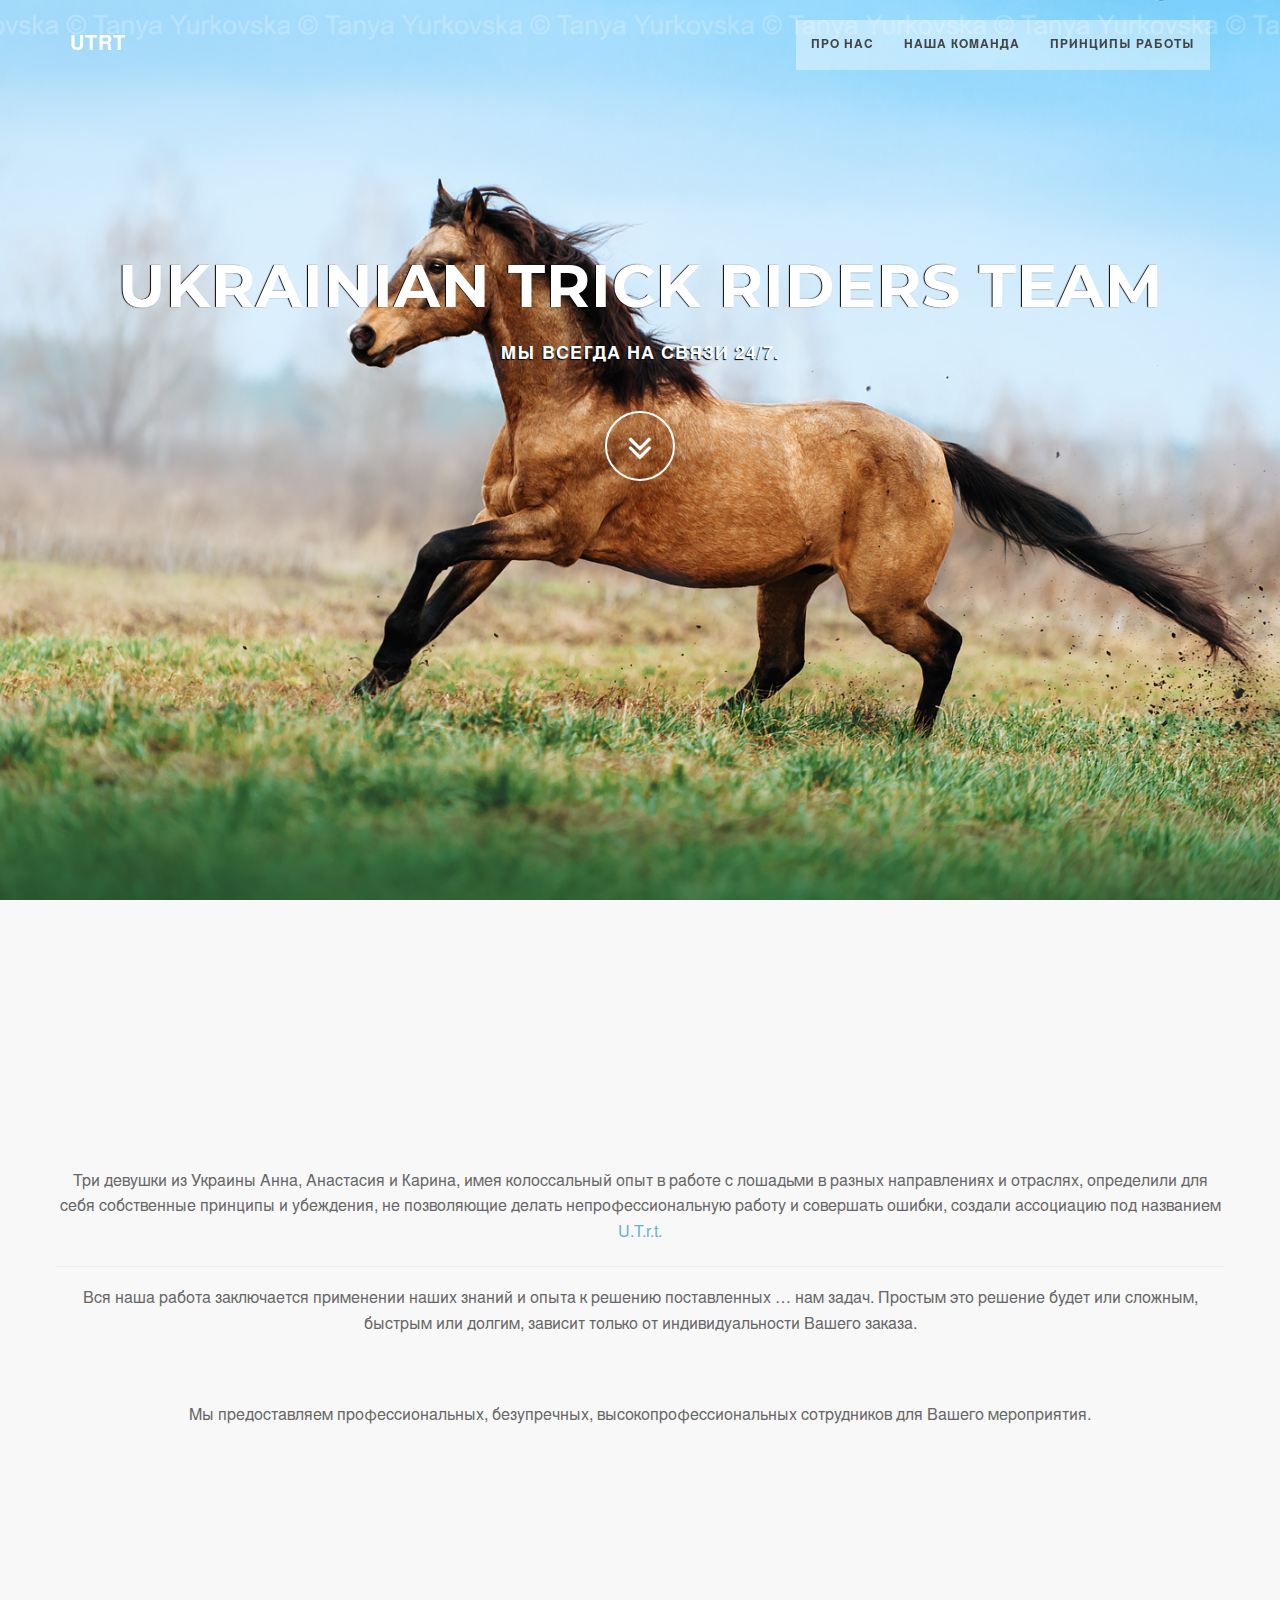
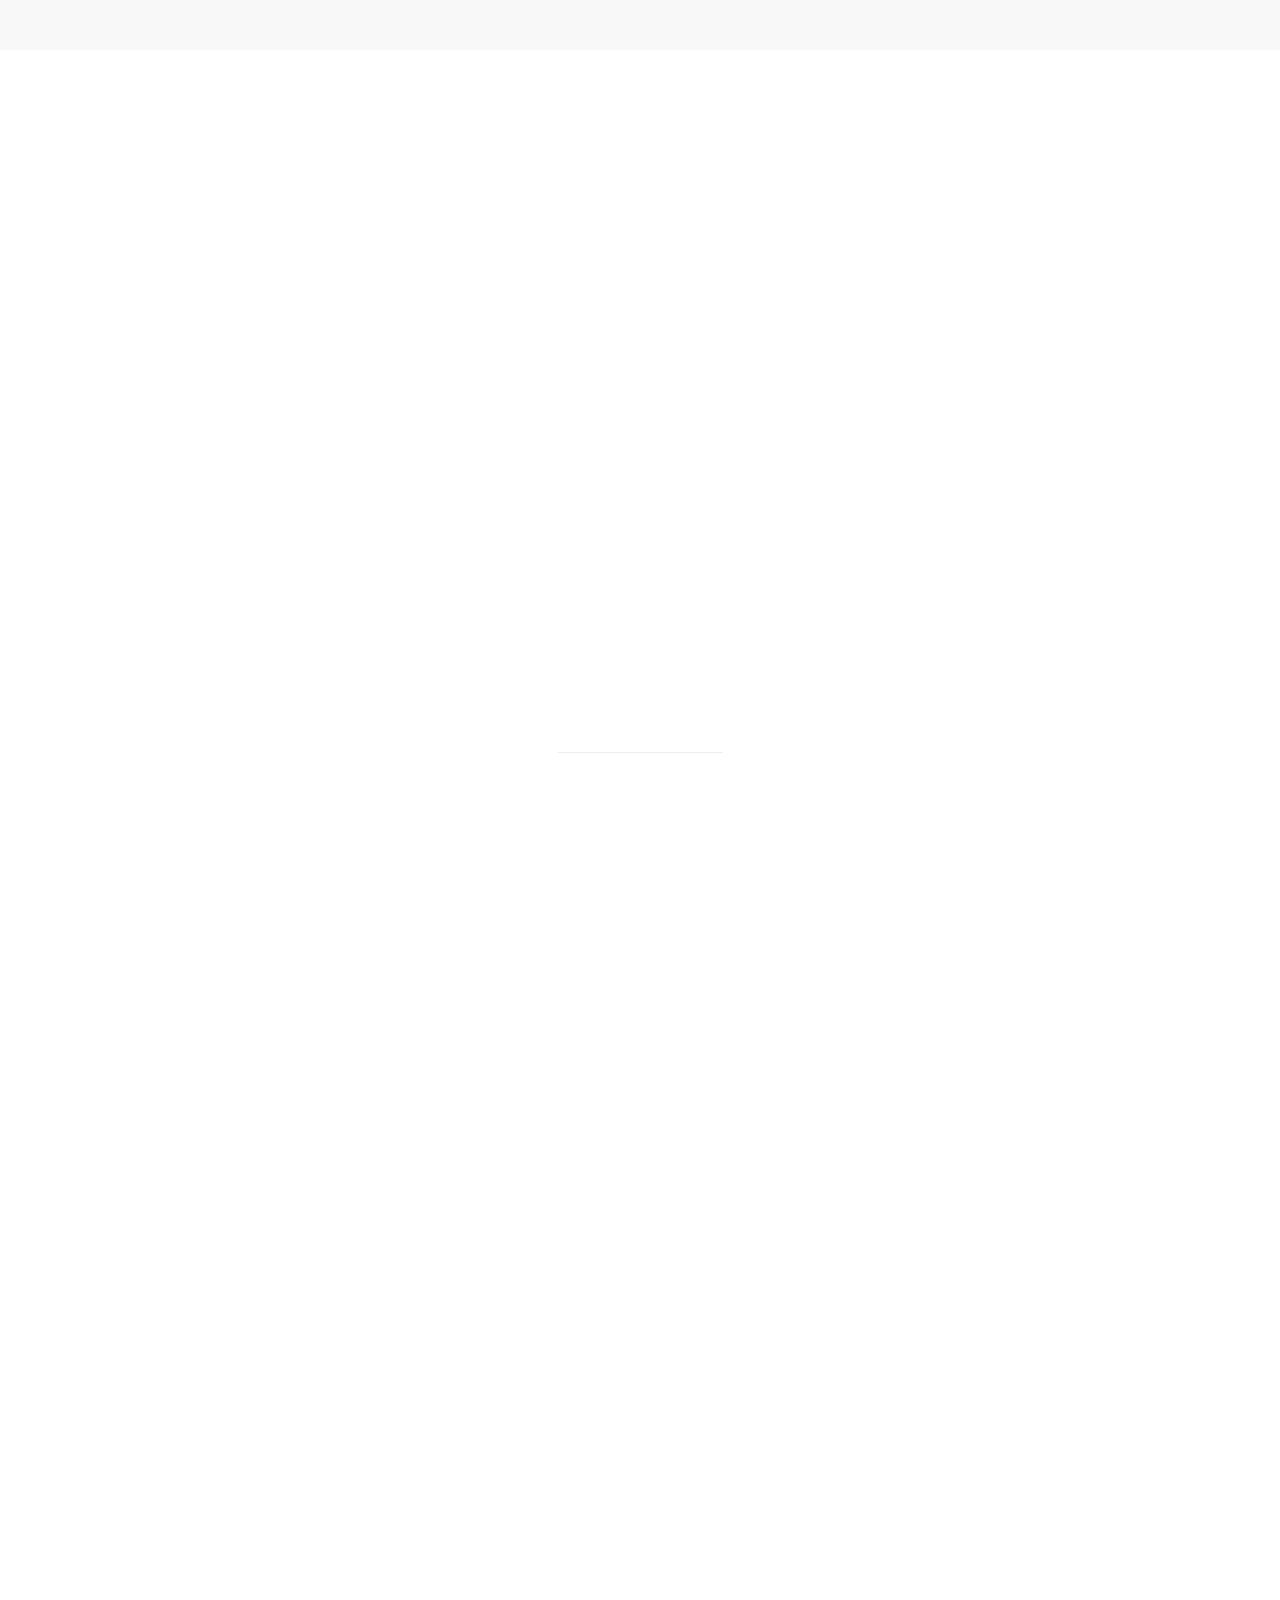
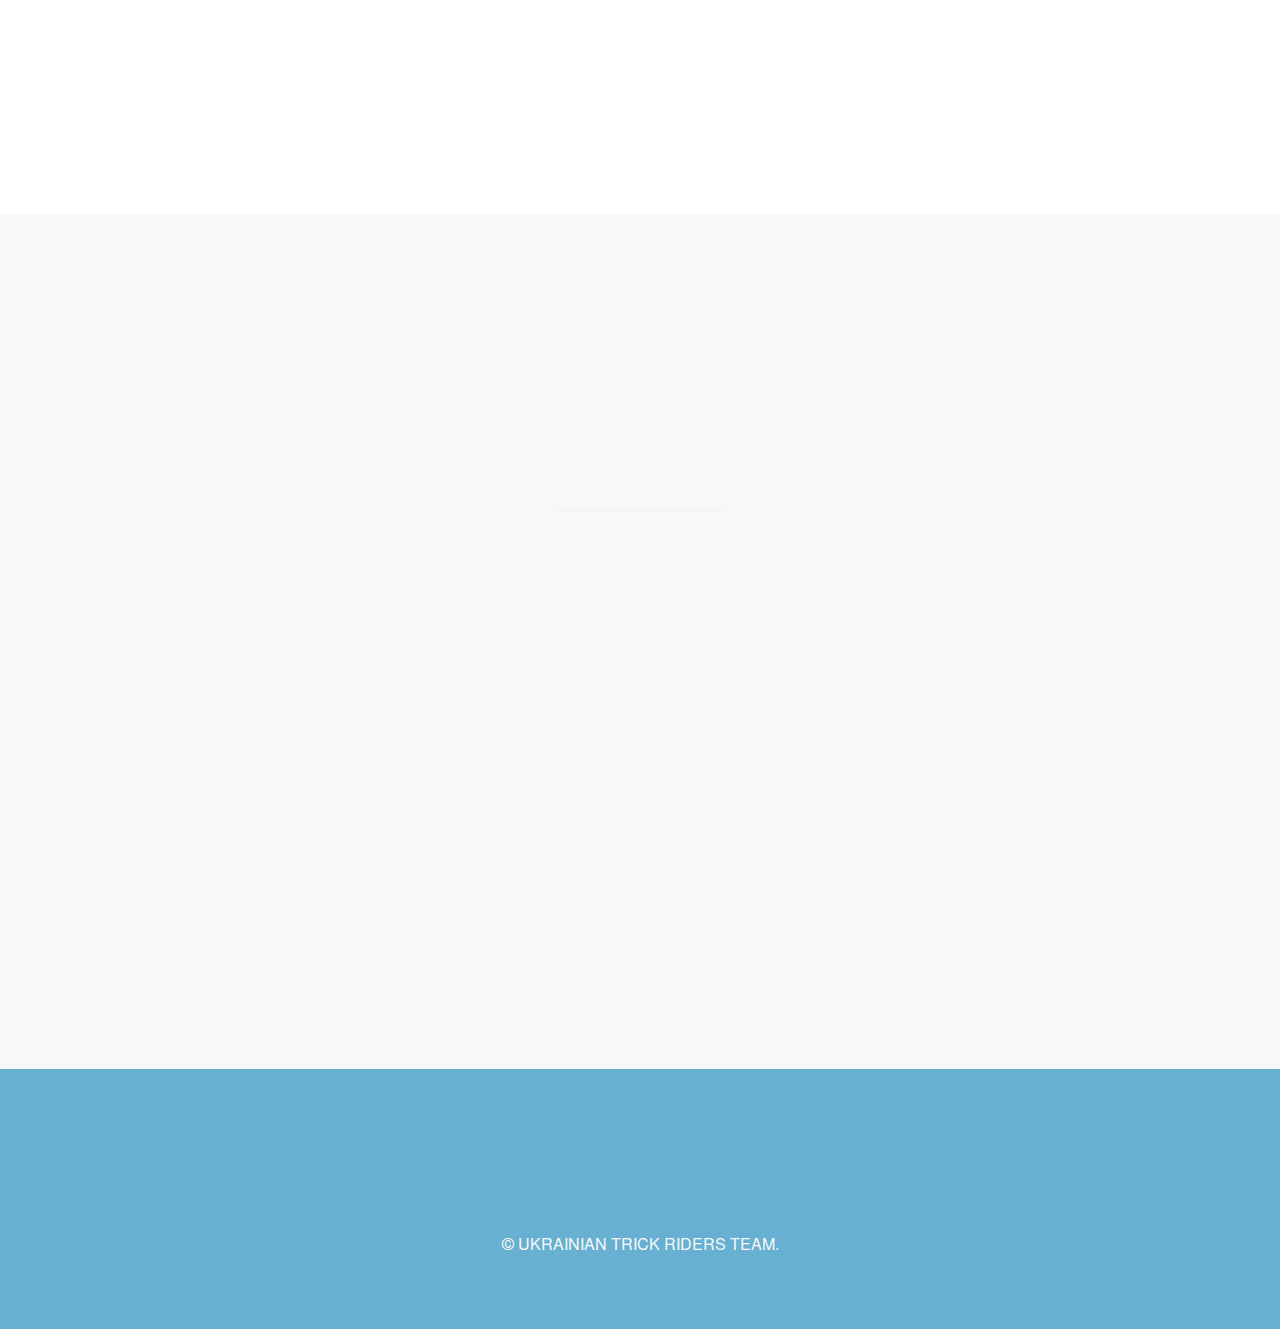
==== Squadfree/index.html @ 625618cc "first 3 hours of work" ====
<!DOCTYPE html>
<html lang="en">

<head>
    <meta charset="utf-8">
    <meta name="viewport" content="width=device-width, initial-scale=1.0">
    <meta name="description" content="">
    <meta name="author" content="">

    <title>UKRAINIAN TRICK RIDERS TEAM</title>

    <!-- Bootstrap Core CSS -->
    <link href="css/bootstrap.min.css" rel="stylesheet" type="text/css">

    <!-- Fonts -->
    <link href="font-awesome/css/font-awesome.min.css" rel="stylesheet" type="text/css">
	<link href="css/animate.css" rel="stylesheet" />
    <link href="css/style.css" rel="stylesheet">
	<link href="color/default.css" rel="stylesheet">

</head>

<body id="page-top" data-spy="scroll" data-target=".navbar-custom">
	<!-- Preloader -->
	<div id="preloader">
	  <div id="load"></div>
	</div>

    <nav class="navbar navbar-custom navbar-fixed-top" role="navigation">
        <div class="container">
            <div class="navbar-header page-scroll">
                <button type="button" class="navbar-toggle" data-toggle="collapse" data-target=".navbar-main-collapse">
                    <i class="fa fa-bars"></i>
                </button>
                <a class="navbar-brand" href="index.html">
                    <h1>UtRt</h1>
                </a>
            </div>

            <!-- Collect the nav links, forms, and other content for toggling -->
            <div class="collapse navbar-collapse navbar-right navbar-main-collapse">
      <ul class="nav navbar-nav">
        <li><a href="#description">Про нас</a></li>
		<li><a href="#about">Наша команда</a></li>
		<li><a href="#service">Принципы работы</a></li>
      </ul>
            </div>
            <!-- /.navbar-collapse -->
        </div>
        <!-- /.container -->
    </nav>

	<!-- Section: intro -->
    <section id="intro" class="intro">

		<div class="slogan">
			<h2>UKRAINIAN<span class="text_color"> TRICK RIDERS TEAM</span> </h2>
			<h4>Мы всегда на связи 24/7.</h4>
		</div>
		<div class="page-scroll">
			<a href="#description" class="btn btn-circle">
				<i class="fa fa-angle-double-down animated"></i>
			</a>
		</div>
    </section>
	<!-- /Section: intro -->
	<section id="description"  class="home-section text-center bg-gray">
		<div class="container">
			<div class="row">
		<h1 class="wow bounceInDown">Кто мы и чем занимаемся?</h1>
		<p>
			Три девушки из Украины Анна, Анастасия и Карина, имея колоссальный опыт в работе с лошадьми в разных направлениях и отраслях, определили для себя собственные принципы и убеждения, не позволяющие делать непрофессиональную работу и совершать ошибки, создали ассоциацию под названием
			<span class="color-text">U.T.r.t.</span>
		</p>
				<hr>
		<p>
			Вся наша работа заключается применении  наших знаний и опыта к решению поставленных … нам задач. Простым это решение будет или сложным, быстрым или долгим, зависит только от индивидуальности Вашего заказа.
		</p>
		<p class="color-text wow bounceInUp">Ваши идеи в мире конного шоу – это то, что мы реализуем в жизнь.</p>
		<p>Мы предоставляем профессиональных, безупречных, высокопрофессиональных сотрудников для Вашего мероприятия. </p>
			</div>
		</div>
	</section>

	<section id="parallax1" class="intro"></section>
	<!-- Section: about -->
    <section id="about" class="home-section text-center">
		<div class="heading-about">
			<div class="container">
			<div class="row">
				<div class="col-lg-8 col-lg-offset-2">
					<div class="wow bounceInDown" data-wow-delay="0.4s">
					<div class="section-heading">
					<h2>Наша команда</h2>
					<i class="fa fa-2x fa-angle-down"></i>

					</div>
					</div>
				</div>
			</div>
			</div>
		</div>
		<div class="container">

		<div class="row">
			<div class="col-lg-2 col-lg-offset-5">
				<hr class="marginbot-50">
			</div>
		</div>
        <div class="row">
            <div class="col-md-4">
				<div class="wow bounceInUp" data-wow-delay="0.2s">
                <div class="team boxed-grey"  data-toggle="modal" data-target="#team-info">
                    <div class="inner">
						<h5>Анна</h5>
                        <p class="subtitle">Трюковая акробатика</p>
                        <div class="avatar"><img src="img/team/1.jpg" alt="" class="img-responsive img-circle" /></div>
                    </div>
                </div>
				</div>
            </div>
			<div class="col-md-4">
				<div class="wow bounceInUp" data-wow-delay="0.5s">
                <div class="team boxed-grey">
                    <div class="inner">
						<h5>Карина</h5>
                        <p class="subtitle">Дрессировщик</p>
                        <div class="avatar"><img src="img/team/2.jpg" alt="" class="img-responsive img-circle" /></div>

                    </div>
                </div>
				</div>
            </div>
			<div class="col-md-4">
				<div class="wow bounceInUp" data-wow-delay="0.8s">
                <div class="team boxed-grey">
                    <div class="inner">
						<h5>Анастасия</h5>
                        <p class="subtitle">Трюковая работа</p>
                        <div class="avatar"><img src="img/team/3.jpg" alt="" class="img-responsive img-circle" /></div>

                    </div>
                </div>
				</div>
            </div>
        </div>
		</div>
	</section>
	<!-- /Section: about -->

	<section id="parallax2" class="intro"></section>

	<!-- Section: services -->
    <section id="service" class="home-section text-center bg-gray">

		<div class="heading-about">
			<div class="container">
			<div class="row">
				<div class="col-lg-8 col-lg-offset-2">
					<div class="wow bounceInDown" data-wow-delay="0.4s">
					<div class="section-heading">
					<h2>Работа людей на конюшнях в Европе</h2>
					<i class="fa fa-2x fa-angle-down"></i>

					</div>
					</div>
				</div>
			</div>
			</div>
		</div>
		<div class="container">
		<div class="row">
			<div class="col-lg-2 col-lg-offset-5">
				<hr class="marginbot-50">
			</div>
		</div>
        <div class="row">
            <div class="col-md-3">
				<div class="wow fadeInLeft" data-wow-delay="0.2s">
                <div class="service-box">
					<div class="service-icon">
						<img src="img/icons/service-icon-1.png" alt="" />
					</div>
					<div class="service-desc">
						<h5>Подбор персонала</h5>
						<p>Наша группа предоставляет европейским работодателям сотрудников для работы на .. конюшнях: </p>
					</div>
                </div>
				</div>
            </div>
			<div class="col-md-3">
				<div class="wow fadeInUp" data-wow-delay="0.2s">
                <div class="service-box">
					<div class="service-icon">
						<img src="img/icons/service-icon-2.png" alt="" />
					</div>
					<div class="service-desc">
						<h5>Вакансии</h5>
						<p>Вакансии конюхов, …, драйвинг, конкур, выездка, бега, коневод и т.д.</p>
					</div>
                </div>
				</div>
            </div>
			<div class="col-md-3">
				<div class="wow fadeInUp" data-wow-delay="0.2s">
                <div class="service-box">
					<div class="service-icon">
						<img src="img/icons/service-icon-3.png" alt="" />
					</div>
					<div class="service-desc">
						<h5>Работоспособность</h5>
						<p>Украинские работники ценятся профессиональностью,  ответственностью, разносторонностью умений.</p>
					</div>
                </div>
				</div>
            </div>
			<div class="col-md-3">
				<div class="wow fadeInRight" data-wow-delay="0.2s">
                <div class="service-box">
					<div class="service-icon">
						<img src="img/icons/service-icon-4.png" alt="" />
					</div>
					<div class="service-desc">
						<h5>Качество</h5>
						<p>Мы гарантируем порядочность, профессионализм и … наших сотрудников.</p>
					</div>
                </div>
				</div>
            </div>
        </div>
		</div>
	</section>
	<!-- /Section: services -->


	<!-- Section: contact -->
  <!--  <section id="contact" class="home-section text-center">
		<div class="heading-contact">
			<div class="container">
			<div class="row">
				<div class="col-lg-8 col-lg-offset-2">
					<div class="wow bounceInDown" data-wow-delay="0.4s">
					<div class="section-heading">
					<h2>Get in touch</h2>
					<i class="fa fa-2x fa-angle-down"></i>

					</div>
					</div>
				</div>
			</div>
			</div>
		</div>
		<div class="container">

		<div class="row">
			<div class="col-lg-2 col-lg-offset-5">
				<hr class="marginbot-50">
			</div>
		</div>
    <div class="row">
        <div class="col-lg-8">
            <div class="boxed-grey">

                <div id="sendmessage">Your message has been sent. Thank you!</div>
                <div id="errormessage"></div>
                <form id="contact-form" action="" method="post" role="form" class="contactForm">
                <div class="row">
                    <div class="col-md-6">
                        <div class="form-group">
                            <label for="name">
                                Name</label>
                            <input type="text" name="name" class="form-control" id="name" placeholder="Your Name" data-rule="minlen:4" data-msg="Please enter at least 4 chars" />
                            <div class="validation"></div>
                        </div>
                        <div class="form-group">
                            <label for="email">
                                Email Address</label>
                            <div class="form-group">
                                <input type="email" class="form-control" name="email" id="email" placeholder="Your Email" data-rule="email" data-msg="Please enter a valid email" />
                                <div class="validation"></div>
                            </div>
                        </div>
                        <div class="form-group">
                            <label for="subject">
                                Subject</label>
                            <input type="text" class="form-control" name="subject" id="subject" placeholder="Subject" data-rule="minlen:4" data-msg="Please enter at least 8 chars of subject" />
                            <div class="validation"></div>
                        </div>
                    </div>
                    <div class="col-md-6">
                        <div class="form-group">
                            <label for="name">
                                Message</label>
                            <textarea class="form-control" name="message" rows="5" data-rule="required" data-msg="Please write something for us" placeholder="Message"></textarea>
                            <div class="validation"></div>
                        </div>
                    </div>
                    <div class="col-md-12">
                        <button type="submit" class="btn btn-skin pull-right" id="btnContactUs">
                            Send Message</button>
                    </div>
                </div>
                </form>
            </div>
        </div>

		<div class="col-lg-4">
			<div class="widget-contact">
				<h5>Main Office</h5>

				<address>
				  <strong>Squas Design, Inc.</strong><br>
				  Tower 795 Folsom Ave, Beautiful Suite 600<br>
				  San Francisco, CA 94107<br>
				  <abbr title="Phone">P:</abbr> (123) 456-7890
				</address>

				<address>
				  <strong>Email</strong><br>
				  <a href="mailto:#">bashenkoanna@ukr.net</a>
				</address>
				<address>
				  <strong>We're on social networks</strong><br>
                       	<ul class="company-social">
                            <li class="social-facebook"><a href="#" target="_blank"><i class="fa fa-facebook"></i></a></li>
                            <li class="social-twitter"><a href="#" target="_blank"><i class="fa fa-twitter"></i></a></li>
                            <li class="social-dribble"><a href="#" target="_blank"><i class="fa fa-dribbble"></i></a></li>
                            <li class="social-google"><a href="#" target="_blank"><i class="fa fa-google-plus"></i></a></li>
                        </ul>
				</address>

			</div>
		</div>
    </div>

		</div>
	</section>-->
	<!-- /Section: contact -->

	<footer>
		<div class="container">
			<div class="row">
				<div class="col-md-12 col-lg-12">
					<div class="wow shake" data-wow-delay="0.4s">
					<div class="page-scroll marginbot-30">
						<a href="#intro" id="totop" class="btn btn-circle">
							<i class="fa fa-angle-double-up animated"></i>
						</a>
					</div>
					</div>
					<p>&copy; UKRAINIAN TRICK RIDERS TEAM.</p>
                    <div class="credits">
                    </div>
				</div>
			</div>
		</div>
	</footer>

	<div id="team-info" class="modal fade" tabindex="-1" role="dialog">
		<div class="modal-dialog" role="document">
			<div class="modal-content">
				<div class="modal-header">
					<button type="button" class="close" data-dismiss="modal" aria-label="Close"><span aria-hidden="true">&times;</span></button>
					<h4 class="modal-title">Башенко Анна</h4>

				<div class="modal-body">
					<div class="row">
						<div class="col-lg-12">
							<ul class="timeline">
								<li>
									<div class="timeline-image">
										<img class="img-circle img-responsive" src="img/about/1.jpg" alt="">
									</div>
									<div class="timeline-panel">
										<div class="timeline-heading">
											<h4>2010-2012</h4>
											<h4 class="subheading">Kievan Rus Park</h4>
										</div>
										<div class="timeline-body">
											<p class="text-muted">Actor , Stuntman horse show ,
												dressage, acrobatics.</p>
										</div>
									</div>
								</li>
								<li class="timeline-inverted">
									<div class="timeline-image">
										<img class="img-circle img-responsive" src="img/about/2.jpg" alt="">
									</div>
									<div class="timeline-panel">
										<div class="timeline-heading">
											<h4>2013-2014</h4>
											<h4 class="subheading">Horse show: Ukrainian Cossacks horse show</h4>
										</div>
										<div class="timeline-body">
											<p class="text-muted">Actor, Stuntman horse show , dressage , acrobatics tricks</p>
										</div>
									</div>
								</li>
								<li>
									<div class="timeline-image">
										<img class="img-circle img-responsive" src="img/about/3.jpg" alt="">
									</div>
									<div class="timeline-panel">
										<div class="timeline-heading">
											<h4>2015</h4>
											<h4 class="subheading">Around the World</h4>
										</div>
										<div class="timeline-body">
											<p class="text-muted">
											<ul>
												<li>Switzerland, Zurich.
													Team «Cossacks Ladies»</li>
												<li>China, Xian.
													«UKRAINIAN COSSACKS HORSE SHOW», circus riding.</li>
												<li>Italy, Verona (Fieracavalli - Verona, Novembre 2015)
													«Cossacks Ladies»</li>
											</ul>
											</p>
										</div>
									</div>
								</li>
								<li class="timeline-inverted">
									<div class="timeline-image">
										<img class="img-circle img-responsive" src="img/about/4.jpg" alt="">
									</div>
									<div class="timeline-panel">
										<div class="timeline-heading">
											<h4>2016</h4>
											<h4 class="subheading">Keep Working Abroad</h4>
										</div>
										<div class="timeline-body">
											<p class="text-muted">
											<ul>
												<li>Turkey «VICTORYMAN ENDURANCE TEAM»
													Preparing horses to compete in endurance and participate in competitions.</li>
												<li> China, Shanghai
													«POWER HORSE SHOW» Circus horse show</li>

											</ul>
											</p>
										</div>
									</div>
								</li>
								<li class="timeline-inverted">
									<div class="timeline-image">
										<h4>What
											<br>Will Be
											<br>Next?</h4>
									</div>
								</li>
							</ul>
						</div>
					</div>

				</div>
				</div>
			</div><!-- /.modal-content -->
		</div><!-- /.modal-dialog -->
	</div><!-- /.modal -->

    <!-- Core JavaScript Files -->
    <script src="js/jquery.min.js"></script>
    <script src="js/bootstrap.min.js"></script>
    <script src="js/jquery.easing.min.js"></script>
	<script src="js/jquery.scrollTo.js"></script>
	<script src="js/wow.min.js"></script>
    <!-- Custom Theme JavaScript -->
    <script src="js/custom.js"></script>

</body>

</html>
---- Squadfree/css/style.css ----
/*
    Theme Name: Squadfree
    Theme URL: https://bootstrapmade.com/squadfree-free-bootstrap-template-creative/
    Author: BootstrapMade
    Author URL: https://bootstrapmade.com
*/

/* ==== Google font ==== */
@import url('https://fonts.googleapis.com/css?family=Lato:100,300,400,700,900,100italic,300italic,400italic,700italic,900italic|Montserrat:700|Merriweather:400italic');
@font-face {
    src: url('../fonts/NimbusSanL-Reg.otf');
    font-family: Jura ;
    font-weight: 300;
}
@font-face {
    src: url('../fonts/NimbusSanL-BolIta.otf');
    font-family: Jura ;
   font-style: italic;

}
@font-face {
    src: url('../fonts/NimbusSanL-Bol.otf');
    font-family: Jura ;
    font-weight: 700;

}
@font-face {
    src: url('../fonts/NimbusSanL-Bol.otf');
    font-family: Jura ;
    font-weight: 800;

}

body {
    width: 100%;
    height: 100%;
    font-family: 'Lato',sans-serif;
	font-weight: 300;
    color: #666;
    background-color: #fff;
    font-family: Jura ;

}

html {
    width: 100%;
    height: 100%;
}

h1,
h2,
h3,
h4,
h5,
h6 {
    margin: 0 0 30px;
    text-transform: uppercase;
    font-family: Jura ;
    font-weight: 700;
    letter-spacing: 1px;
}

p {
    margin: 0 0 20px;
    font-size: 16px;
    line-height: 1.6em;
}

p.lead {
	font-weight: 600;
}

a {
    color: #28c3ab;
    -webkit-transition: all .2s ease-in-out;
    -moz-transition: all .2s ease-in-out;
    transition: all .2s ease-in-out;
}

a:hover,
a:focus {
    text-decoration: none;
    color: #176e61;
}

.light {
    font-weight: 400;
}

.navbar {
    margin-bottom: 0;
    border-bottom: 1px solid rgba(255,255,255,.3);
	
}

.navbar-brand {
    font-weight: 700;
}
.navbar-brand {
  height: 40px;
  padding: 5px 15px;
  font-size: 18px;
  line-height: 1em;
}

.navbar-brand h1{
	color: #fff;
  font-size: 20px;
  line-height: 40px;
}

.navbar-brand:focus {
    outline: 0;
}

.nav.navbar-nav {
    background-color: rgba(255,255,255,.4);
}

.navbar-custom.top-nav-collapse .nav.navbar-nav {
    background-color: rgba(0,0,0,0);
}


.navbar-custom ul.nav li a {
	font-size: 12px;
	letter-spacing: 1px;
    color: #444;
	text-transform: uppercase;
	font-weight: 700;
}

.navbar-custom.top-nav-collapse ul.nav li a {
	    -webkit-transition: all .2s ease-in-out;
    -moz-transition: all .2s ease-in-out;
    transition: all .2s ease-in-out;
	color: #fff;
}

.navbar-custom ul.nav ul.dropdown-menu {
	  border-radius: 0;	
}

.navbar-custom ul.nav ul.dropdown-menu li {
	border-bottom: 1px solid #f5f5f5;

}

.navbar-custom ul.nav ul.dropdown-menu li:last-child{
	border-bottom: none;
}

.navbar-custom ul.nav ul.dropdown-menu li a {
	padding: 10px 20px;
}

.navbar-custom ul.nav ul.dropdown-menu li a:hover {
	background: #fefefe;
}

.navbar-custom.top-nav-collapse ul.nav ul.dropdown-menu li a {
	color: #666;
}

.navbar-custom .nav li a {
    -webkit-transition: background .3s ease-in-out;
    -moz-transition: background .3s ease-in-out;
    transition: background .3s ease-in-out;
}

.navbar-custom .nav li a:hover,
.navbar-custom .nav li a:focus,
.navbar-custom .nav li.active {
    outline: 0;
    background-color: rgba(255,255,255,.2);
}
.navbar-custom .nav li a:hover,
.navbar-custom .nav li a:focus,
.navbar-custom .nav li.active {
    outline: 0;
    background-color: rgba(255,255,255,.2);
}

.navbar-toggle {
    padding: 4px 6px;
    font-size: 14px;
    color: #fff;
}

.navbar-toggle:focus,
.navbar-toggle:active {
    outline: 0;
}


/* loader */
#preloader {
    background: #ffffff;
    bottom: 0;
    height: 100%;
    left: 0;
    position: fixed;
    right: 0;
    top: 0;
    width: 100%;
    z-index: 999;
}


#loaderInner {
    background:#ffffff url(../img/spinner.gif) center center no-repeat;
    height: 60px;
    left: 50%;
    margin: -50px 0 0 -50px;
    position: absolute;
    top: 50%;
    width: 60px;
}

@keyframes boxSpin{
  0%{
    transform: translate(-10px, 0px);
  }
  25%{
    transform: translate(10px, 10px);
  }
  50%{
    transform: translate(10px, -10px);
  }
  75%{
    transform: translate(-10px, -10px);
  }
  100%{
    transform: translate(-10px, 10px);
  }
}


@keyframes shadowSpin{
  0%{
    box-shadow: 10px -10px #39CCCC, -10px 10px #FFDC00;
  }
  25%{
    box-shadow: 10px 10px #39CCCC, -10px -10px #FFDC00;
  }
  50%{
    box-shadow: -10px 10px #39CCCC, 10px -10px #FFDC00;
  }
  75%{
    box-shadow: -10px -10px #39CCCC, 10px 10px #FFDC00;
  }
  100%{
    box-shadow: 10px -10px #39CCCC, -10px 10px #FFDC00;
  }
}

#load {
	z-index: 9999;
  background-color: #FF4136;
  opacity: 0.75;
  width: 10px;
  height: 10px;
  position: absolute;
  top: 50%;
  margin: -5px auto 0 auto;
  left: 0;
  right: 0;
  border-radius: 0px;
  border: 5px solid #FF4136;
  box-shadow: 10px 0px #39CCCC, 10px 0px #01FF70;
  animation: shadowSpin 1s ease-in-out infinite;
}

/* misc */
hr {
  margin-top: 10px;
}

/* margins */
.marginbot-0{margin-bottom:0 !important;}
.marginbot-10{margin-bottom:10px !important;}
.marginbot-20{margin-bottom:20px !important;}
.marginbot-30{margin-bottom:30px !important;}
.marginbot-40{margin-bottom:40px !important;}
.marginbot-50{margin-bottom:50px !important;}

/* ===========================
--- General sections
============================ */

.home-section {
    padding-top: 120px;
    padding-bottom: 120px;
	display:block;
    position:relative;
    z-index:120;
}


.section-heading h2 {
	font-size: 40px;
}
.section-heading i {
	margin-bottom: 20px;
}


/* --- section bg var --- */

.bg-white {
	background: #fff;
}

.bg-gray {
	background: #f8f8f8;
}


.bg-dark {
	background: #575757;
}

/* --- section color var --- */

.text-light {
	color: #fff;
}



/* ===========================
--- Intro
============================ */

.intro {
	width:100%;
	position:relative;
	background: url(../img/bg1.jpg) no-repeat top center;
    background-size: cover;
    background-position: 50% 50%;
    height: auto;
}

#intro.intro {
	padding:20% 0 0 0;
}

.intro .slogan {
	text-align: center;

}

.intro .page-scroll {
	text-align: center;
}

.brand-heading {
    font-size: 40px;
}

.intro-text {
    font-size: 18px;
}

.intro .slogan h2 {
	color: #FFF;
	text-shadow: none;
	font-size: 60px;
	line-height: 60px;
	font-weight: 700;
	font-family: Montserrat, sans-serif;
	background-color: rgba(0, 0, 0, 0);
	text-decoration: none;
	text-transform: uppercase;
	border-width: 0px;
	border-color: #000;
	border-style: none;
	text-shadow: -1px 0 1px #000;
}

.intro .slogan h4 {
	color: #fff;
	text-shadow: -1px 1px 1px #000;
}


/* ===========================
--- About
============================ */


.boxed-grey {
	background: #f9f9f9;
	padding: 20px;
}
.team{
    cursor: pointer;
}

.team h5 {
	margin-bottom: 10px;
}

.team p.subtitle {
	margin-bottom: 10px;
}

.avatar {
	margin-bottom: 20px;
    position: relative;
    transition: 0.2s;
}
.avatar:after{
    content: '+';
    width: 100%;
    height: 100%;
    position: absolute;
    top: 0;
    left: 0;
    border-radius: 50%;
    background-color: #67b0d1;
    font-size: 216px;
    transition: 0.3s;
    opacity: 0;
}
.avatar:hover::after {
    opacity: 0.5;
}


.team-social {
	margin-left: 0;
	padding-left: 0;
	
}

.team-social {
	text-align: center;
}

.team-social li{
    display: inline-block;
	margin:0 !important;
	padding:0;
}


.team-social a{
	margin:0;
	padding:0;
    display: block;
	width: 40px;
    height: 40px;
    line-height: 40px;
    text-align: center;
    background: #3bbec0;
	color: #fff;
    -webkit-transition: background .3s ease-in-out;
    transition: background .3s ease-in-out;
}
.team-social a i{
	text-align: center;
	margin:0;
	padding:0;
}
.team-social .social-facebook a{background: #3873ae;}
.team-social .social-twitter a{background: #62c6f8;}
.team-social .social-dribble a{background: #d74980;}
.team-social .social-deviantart a{background: #8da356;}
.team-social .social-google a{background: #000;}
.team-social .social-vimeo a{background: #51a6d3;}
.team-social .social-facebook a:hover{background: #4893ce;}
.team-social .social-twitter a:hover{background: #82e6ff;}
.team-social .social-dribble a:hover{background: #f769a0;}
.team-social .social-deviantart a:hover{background: #adc376;}
.team-social .social-google a:hover{background: #333;}
.team-social .social-vimeo a:hover{background: #71c6f3;}


/* ===========================
--- Services
============================ */

.service-icon {
	margin-bottom: 20px;
}	



/* ===========================
--- Contact
============================ */

form#contact-form .form-group label {
	text-align: left !important;
	display: block;
	text-transform: uppercase;
	letter-spacing: 1px;
	font-size: 12px;
}
form#contact-form input,form#contact-form select,form#contact-form textarea {
	border-radius: 0;
	border: 1px solid #eee;
  -webkit-box-shadow: none;
          box-shadow:  none;
}

form#contact-form input:focus,form#contact-form select:focus,form#contact-form textarea:focus {
  -webkit-box-shadow: 0 1px 2px rgba(0, 0, 0, .05);
          box-shadow: 0 1px 2px rgba(0, 0, 0, .05);
}
.input-group-addon {
  background-color: #fefefe;
  border: 1px solid #eee;
  border-radius: 0;
}

.widget-contact {
	text-align: left;
}

.validation {
    color: red;
    display:none;
    margin: 0 0 20px;
    font-weight:400;
    font-size:13px;
}

#sendmessage {
    color: green;
    border:1px solid green;
    display:none;
    text-align:center;
    padding:15px;
    font-weight:600;
    margin-bottom:15px;
}

#errormessage {
    color: red;
    display:none;
    border:1px solid red;
    text-align:center;
    padding:15px;
    font-weight:600;
    margin-bottom:15px;
}

#sendmessage.show, #errormessage.show, .show {
	display:block;
}

.company-social {
	margin-left: 0;
	padding-left: 0;
	margin-top: 10px;
}

.company-social {
	text-align: left;
}

.company-social li{
    display: inline-block;
	margin:0 !important;
	padding:0;
}


.company-social a{
	margin:0;
	padding:0;
    display: block;
	width: 40px;
    height: 40px;
    line-height: 40px;
    text-align: center;
    background: #3bbec0;
	color: #fff;
    -webkit-transition: background .3s ease-in-out;
    transition: background .3s ease-in-out;
}
.company-social a i{
	text-align: center;
	margin:0;
	padding:0;
}
.company-social .social-facebook a{background: #3873ae;}
.company-social .social-twitter a{background: #62c6f8;}
.company-social .social-dribble a{background: #d74980;}
.company-social .social-deviantart a{background: #8da356;}
.company-social .social-google a{background: #000;}
.company-social .social-vimeo a{background: #51a6d3;}
.company-social .social-facebook a:hover{background: #4893ce;}
.company-social .social-twitter a:hover{background: #82e6ff;}
.company-social .social-dribble a:hover{background: #f769a0;}
.company-social .social-deviantart a:hover{background: #adc376;}
.company-social .social-google a:hover{background: #333;}
.company-social .social-vimeo a:hover{background: #71c6f3;}



/* ===========================
--- Footer
============================ */

footer {
	text-align: center;
	padding: 50px 0 ;
	
}

footer p {
	color: #f8f8f8;
}

.credits, .credits a {
    color: #fff;
}

/* ==========================
Parallax
============================= */

#parallax1{	
	background-image: url(../img/bg2.jpg);
    height: 50vh;
    background-attachment: fixed;
}


#parallax2{	
	background-image: url(../img/bg3.jpg);
    height: 50vh;
    background-attachment: fixed;
}


/* ===========================
--- Elements
============================ */

.btn {
	border-radius: 0;
    text-transform: uppercase;
    font-family: Montserrat,sans-serif;
    font-weight: 400;
    -webkit-transition: all .3s ease-in-out;
    -moz-transition: all .3s ease-in-out;
    transition: all .3s ease-in-out;
}


.btn-circle {
    width: 70px;
    height: 70px;
    margin-top: 15px;
    padding: 7px 16px;
    border: 2px solid #fff;
    border-radius: 50%;
    font-size: 40px;
    color: #fff;
    background: 0 0;
    -webkit-transition: background .3s ease-in-out;
    -moz-transition: background .3s ease-in-out;
    transition: background .3s ease-in-out;
}

.btn-circle.btn-dark {
    border: 2px solid #666;
    color: #666;
}


.btn-circle:hover,
.btn-circle:focus {
    outline: 0;
    color: #fff;
    background: rgba(255,255,255,.1);
}

.btn-circle.btn-dark :hover,
.btn-circle.btn-dark :focus {
    outline: 0;
    color: #999;
    background: #fff;
}

.btn-circle.btn-dark :hover i,
.btn-circle.btn-dark :focus i{
    color: #999;
}

.page-scroll .btn-circle i.animated {
    -webkit-transition-property: -webkit-transform;
    -webkit-transition-duration: 1s;
    -moz-transition-property: -moz-transform;
    -moz-transition-duration: 1s;
}

.page-scroll .btn-circle:hover i.animated {
    -webkit-animation-name: pulse;
    -moz-animation-name: pulse;
    -webkit-animation-duration: 1.5s;
    -moz-animation-duration: 1.5s;
    -webkit-animation-iteration-count: infinite;
    -moz-animation-iteration-count: infinite;
    -webkit-animation-timing-function: linear;
    -moz-animation-timing-function: linear;
}

@-webkit-keyframes pulse {    
    0 {
        -webkit-transform: scale(1);
        transform: scale(1);
    }

    50% {
        -webkit-transform: scale(1.2);
        transform: scale(1.2);
    }

    100% {
        -webkit-transform: scale(1);
        transform: scale(1);
    }
}

@-moz-keyframes pulse {    
    0 {
        -moz-transform: scale(1);
        transform: scale(1);
    }

    50% {
        -moz-transform: scale(1.2);
        transform: scale(1.2);
    }

    100% {
        -moz-transform: scale(1);
        transform: scale(1);
    }
}


#text {
    color: #fff;
    background: #ffcc00;
}

#map {
	height: 500px;
}


.btn-skin:hover,
.btn-skin:focus,
.btn-skin:active,
.btn-skin.active {
  color: #fff;
  background-color: #666;
  border-color: #666;
}


.btn-default:hover,
.btn-default:focus {
    border: 1px solid #28c3ab;
    outline: 0;
    color: #000;
    background-color: #28c3ab;
}

.btn-huge {
    padding: 25px;
    font-size: 26px;
}

.banner-social-buttons {
    margin-top: 0;
}


/* Media queries */

@media(min-width:767px) {

    .navbar {
        padding: 20px 0;
        border-bottom: 0;
        letter-spacing: 1px;
        background: 0 0;
        -webkit-transition: background .5s ease-in-out,padding .5s ease-in-out;
        -moz-transition: background .5s ease-in-out,padding .5s ease-in-out;
        transition: background .5s ease-in-out,padding .5s ease-in-out;
    }

    .top-nav-collapse {
        padding: 0;
        background-color: #000;
    }

    .navbar-custom.top-nav-collapse {
        border-bottom: 1px solid rgba(255,255,255,.3);
    }
	
    .intro {
        height: 100%;
        padding: 0;
    }

    .brand-heading {
        font-size: 100px;
    }
	

    .intro-text {
        font-size: 25px;
    }


}
@media (max-width:768px) {
	
	.team.boxed-grey {
		margin-bottom: 30px;
	}
	
	.boxed-grey {
		margin-bottom: 30px;
	}

	
}

@media (max-width:480px) {

	.navbar-custom .nav.navbar-nav {
    background-color: rgba(255,255,255,.4);
	}
	
	.navbar.navbar-custom.navbar-fixed-top {
		margin-bottom: 30px;
	}
	
	.tp-banner-container {
		padding-top:40px;
	}

	.page-scroll a.btn-circle {
		width: 40px;
		height: 40px;
		margin-top: 10px;
		padding: 7px 0;
		border: 2px solid #fff;
		border-radius: 50%;
		font-size: 20px;
	}
	
}

/*modal*/
.modal{
    overflow-y: auto;
}
.modal-open{
    overflow:auto;
    overflow-x:hidden;
}
.modal-header {
    border-bottom: none;
}
.modal-header .close {
    margin-top: -13px;
    font-size: 43px;
}
@media (min-width: 768px) {
    .modal-dialog {
        width: 62%;
        margin: 30px auto;
    }
}

.timeline {
    list-style: none;
    padding: 0;
    position: relative;
}
.timeline:before {
    top: 0;
    bottom: 0;
    position: absolute;
    content: "";
    width: 2px;
    background-color: #f1f1f1;
    left: 40px;
    margin-left: -1.5px;
}
.timeline > li {
    margin-bottom: 50px;
    position: relative;
    min-height: 50px;
}
.timeline > li:before,
.timeline > li:after {
    content: " ";
    display: table;
}
.timeline > li:after {
    clear: both;
}
.timeline > li .timeline-panel {
    width: 100%;
    float: right;
    padding: 0 20px 0 100px;
    position: relative;
    text-align: left;
}
.timeline > li .timeline-panel:before {
    border-left-width: 0;
    border-right-width: 15px;
    left: -15px;
    right: auto;
}
.timeline > li .timeline-panel:after {
    border-left-width: 0;
    border-right-width: 14px;
    left: -14px;
    right: auto;
}
.timeline > li .timeline-image {
    left: 0;
    margin-left: 0;
    width: 80px;
    height: 80px;
    position: absolute;
    z-index: 100;
    background-color: #67b0d1;
    color: white;
    border-radius: 100%;
    border: 7px solid #f1f1f1;
    text-align: center;
}
.timeline > li .timeline-image h4 {
    font-size: 10px;
    margin-top: 12px;
    line-height: 14px;
}
.timeline > li.timeline-inverted > .timeline-panel {
    float: right;
    text-align: left;
    padding: 0 20px 0 100px;
}
.timeline > li.timeline-inverted > .timeline-panel:before {
    border-left-width: 0;
    border-right-width: 15px;
    left: -15px;
    right: auto;
}
.timeline > li.timeline-inverted > .timeline-panel:after {
    border-left-width: 0;
    border-right-width: 14px;
    left: -14px;
    right: auto;
}
.timeline > li:last-child {
    margin-bottom: 0;
}
.timeline .timeline-heading h4 {
    margin-top: 0;
    color: inherit;
}
.timeline .timeline-heading h4.subheading {
    text-transform: none;
}
.timeline .timeline-body > p,
.timeline .timeline-body > ul {
    margin-bottom: 0;
}
@media (min-width: 768px) {
    .timeline:before {
        left: 50%;
    }
    .timeline > li {
        margin-bottom: 100px;
        min-height: 100px;
    }
    .timeline > li .timeline-panel {
        width: 41%;
        float: left;
        padding: 0 20px 20px 30px;
        text-align: right;
    }
    .timeline > li .timeline-image {
        width: 100px;
        height: 100px;
        left: 50%;
        margin-left: -50px;
    }
    .timeline > li .timeline-image h4 {
        font-size: 13px;
        margin-top: 16px;
        line-height: 18px;
    }
    .timeline > li.timeline-inverted > .timeline-panel {
        float: right;
        text-align: left;
        padding: 0 30px 20px 20px;
    }
}
@media (min-width: 992px) {
    .timeline > li {
        min-height: 150px;
    }
    .timeline > li .timeline-panel {
        padding: 0 20px 20px;
    }
    .timeline > li .timeline-image {
        width: 150px;
        height: 150px;
        margin-left: -75px;
    }
    .timeline > li .timeline-image h4 {
        font-size: 18px;
        margin-top: 30px;
        line-height: 26px;
    }
    .timeline > li.timeline-inverted > .timeline-panel {
        padding: 0 20px 20px;
    }
}
@media (min-width: 1200px) {
    .timeline > li {
        min-height: 170px;
    }
    .timeline > li .timeline-panel {
        padding: 0 20px 20px 100px;
    }
    .timeline > li .timeline-image {
        width: 170px;
        height: 170px;
        margin-left: -85px;
    }
    .timeline > li .timeline-image h4 {
        margin-top: 40px;
    }
    .timeline > li.timeline-inverted > .timeline-panel {
        padding: 0 100px 20px 20px;
    }
}
/*#description, #about,  #service{
    height: 90vh;
}*/
#description{
    padding-top: 200px;
    padding-bottom: 200px;
}
.color-text{
  color:   #67b0d1;
}
---- Squadfree/color/default.css ----
a,.tp-caption a.btn:hover {
	color: #67b0d1;
}
.top-nav-collapse {
	background: #67b0d1;
}

.navbar-custom ul.nav ul.dropdown-menu li a:hover {
	color: #67b0d1;
}

.owl-theme .owl-controls .owl-page.active span,
.owl-theme .owl-controls.clickable .owl-page:hover span {
    background-color: #67b0d1;
}

.widget-avatar .avatar:hover {
    border: 5px solid #67b0d1;
}

.bg-skin {
	background: #67b0d1;
}

form#contact-form input:focus,form#contact-form select:focus,form#contact-form textarea:focus {
	border-color: #67b0d1;
}

footer {
    background-color: #67b0d1;
}

.btn-skin {
  color: #fff;
  background-color: #67b0d1;
  border-color: #67b0d1;
}
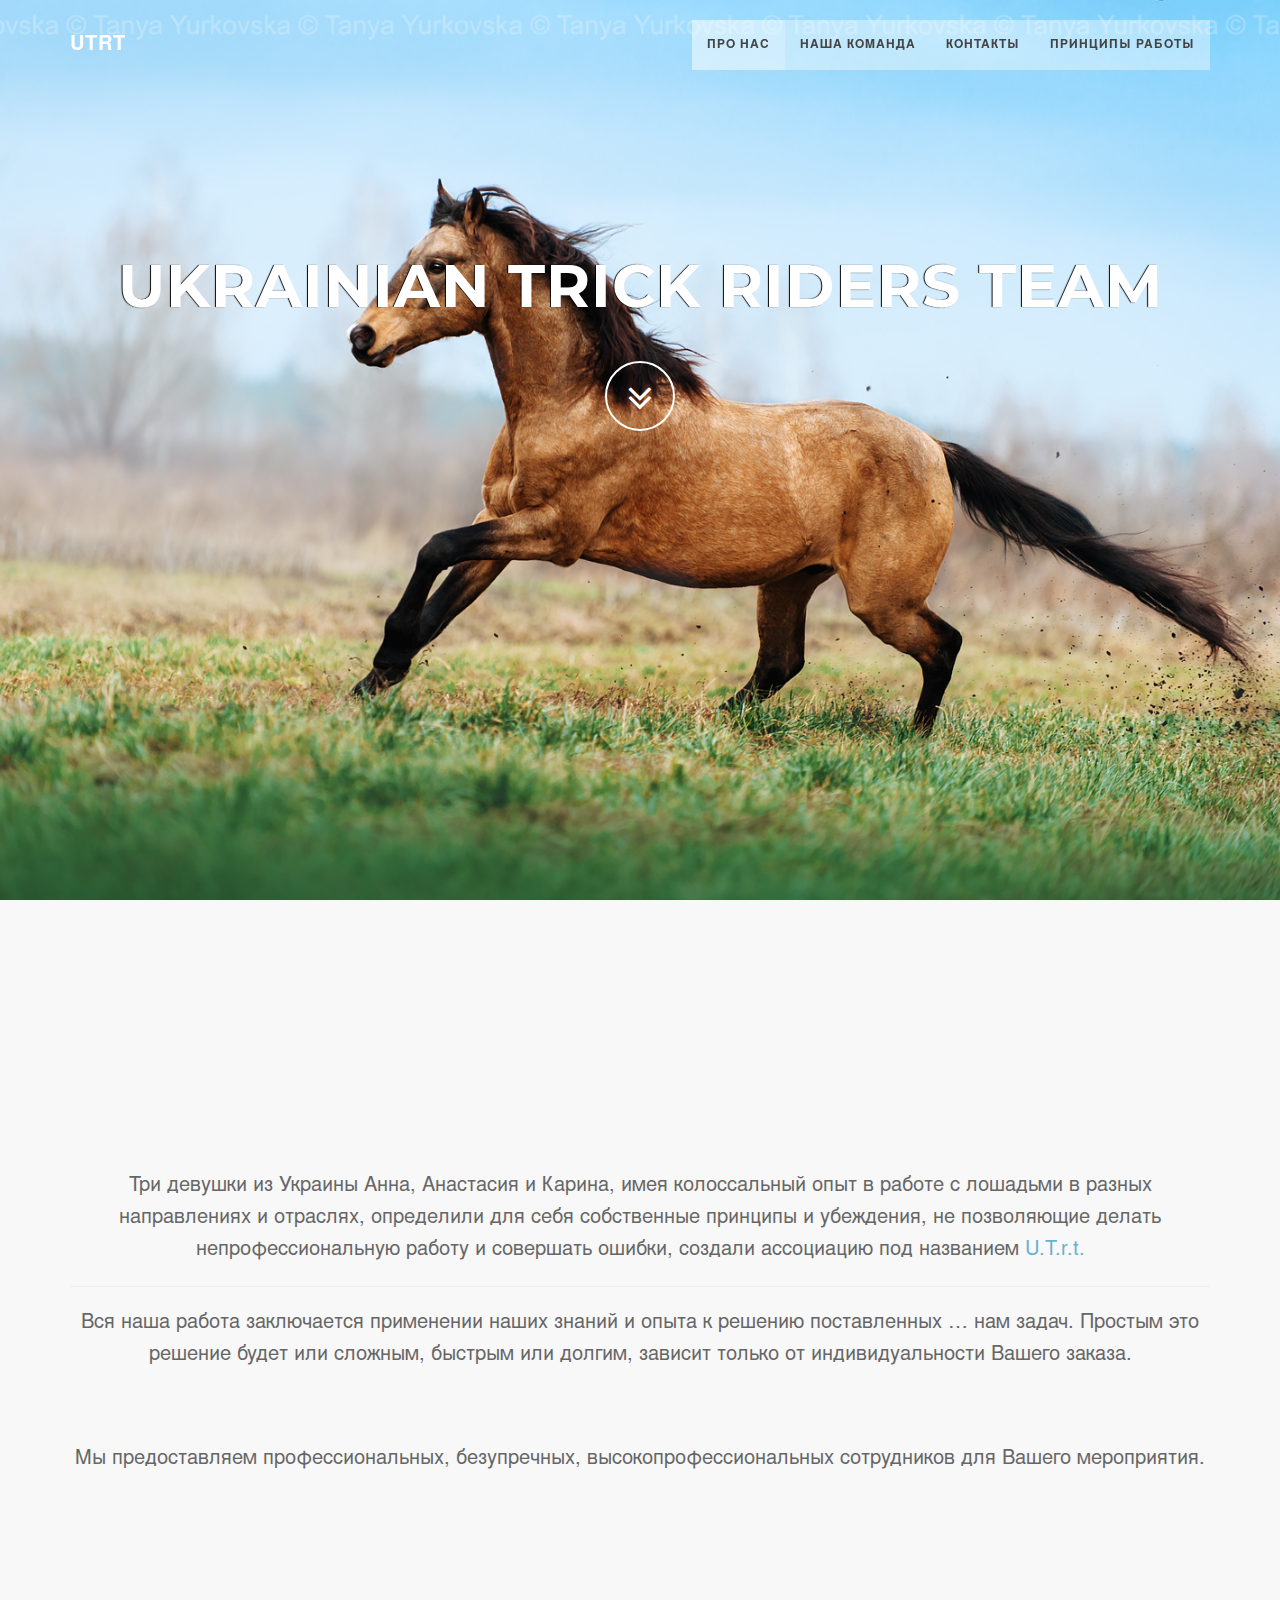
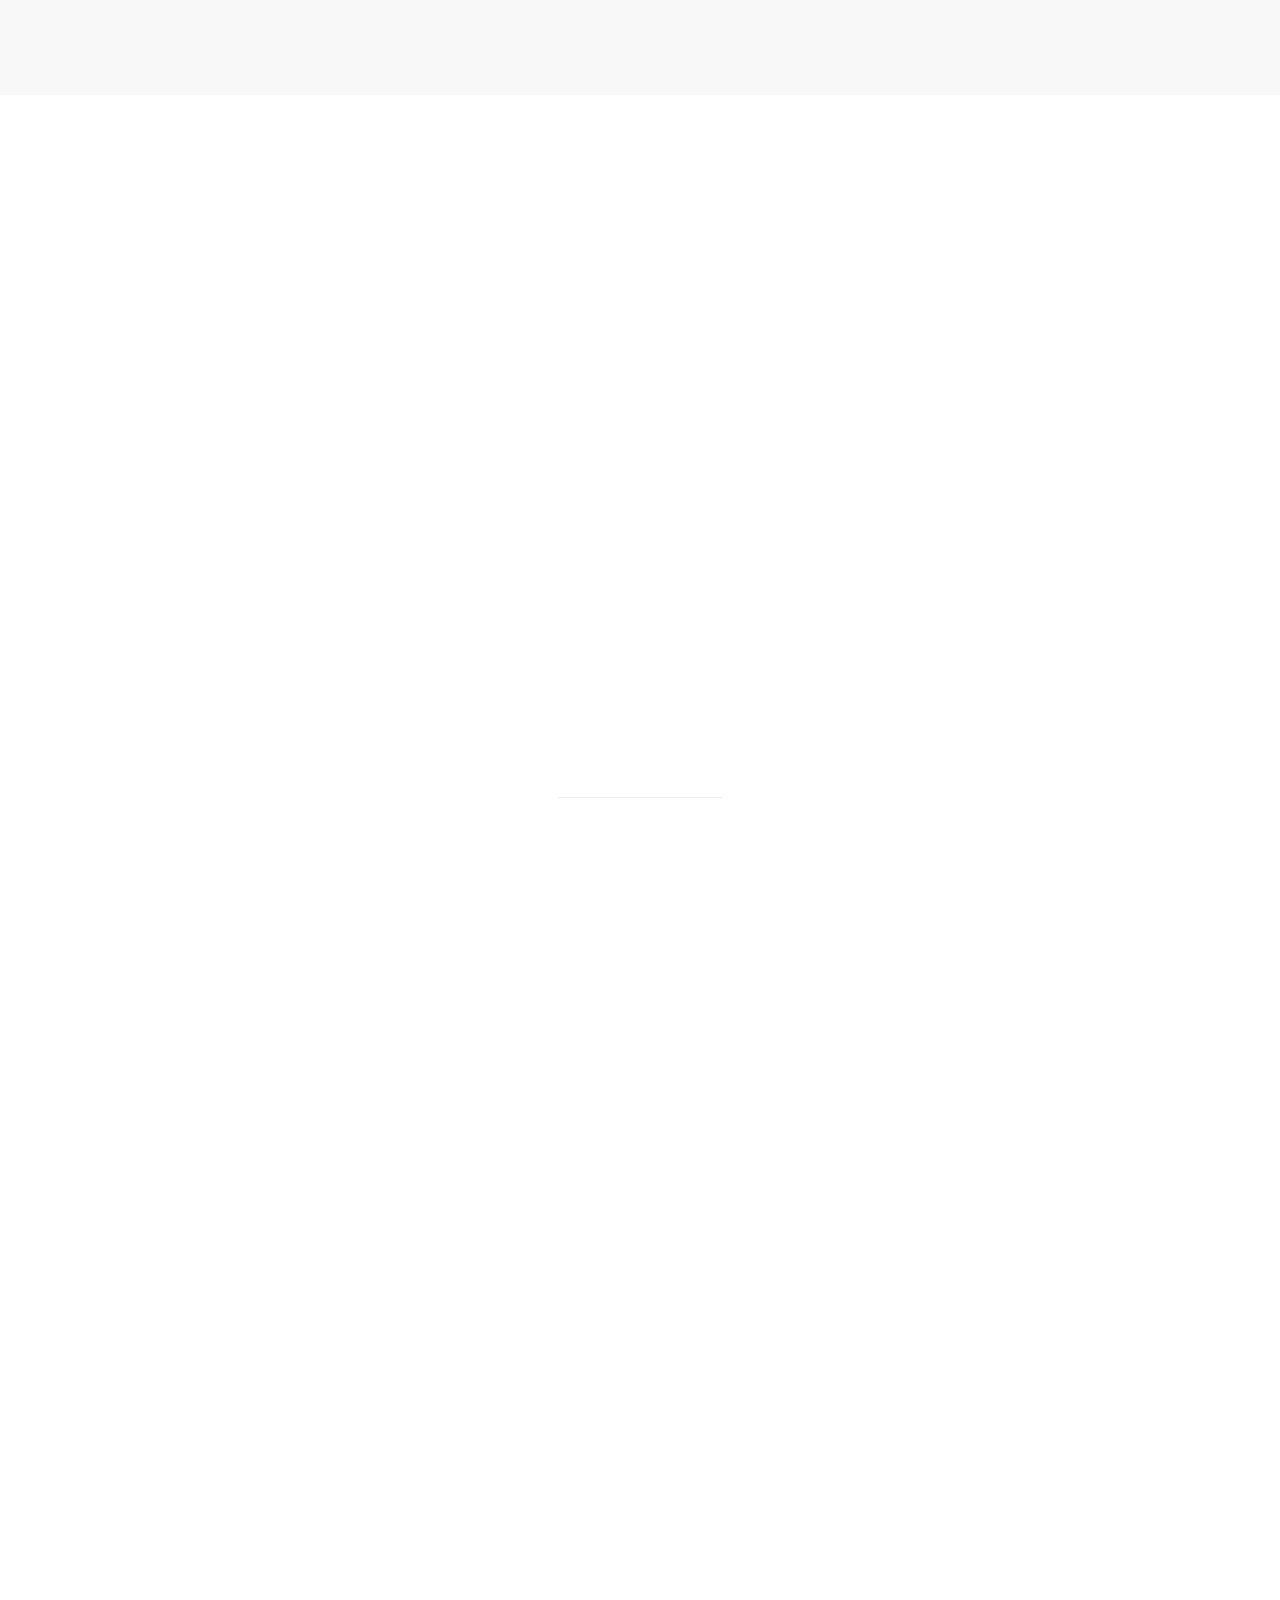
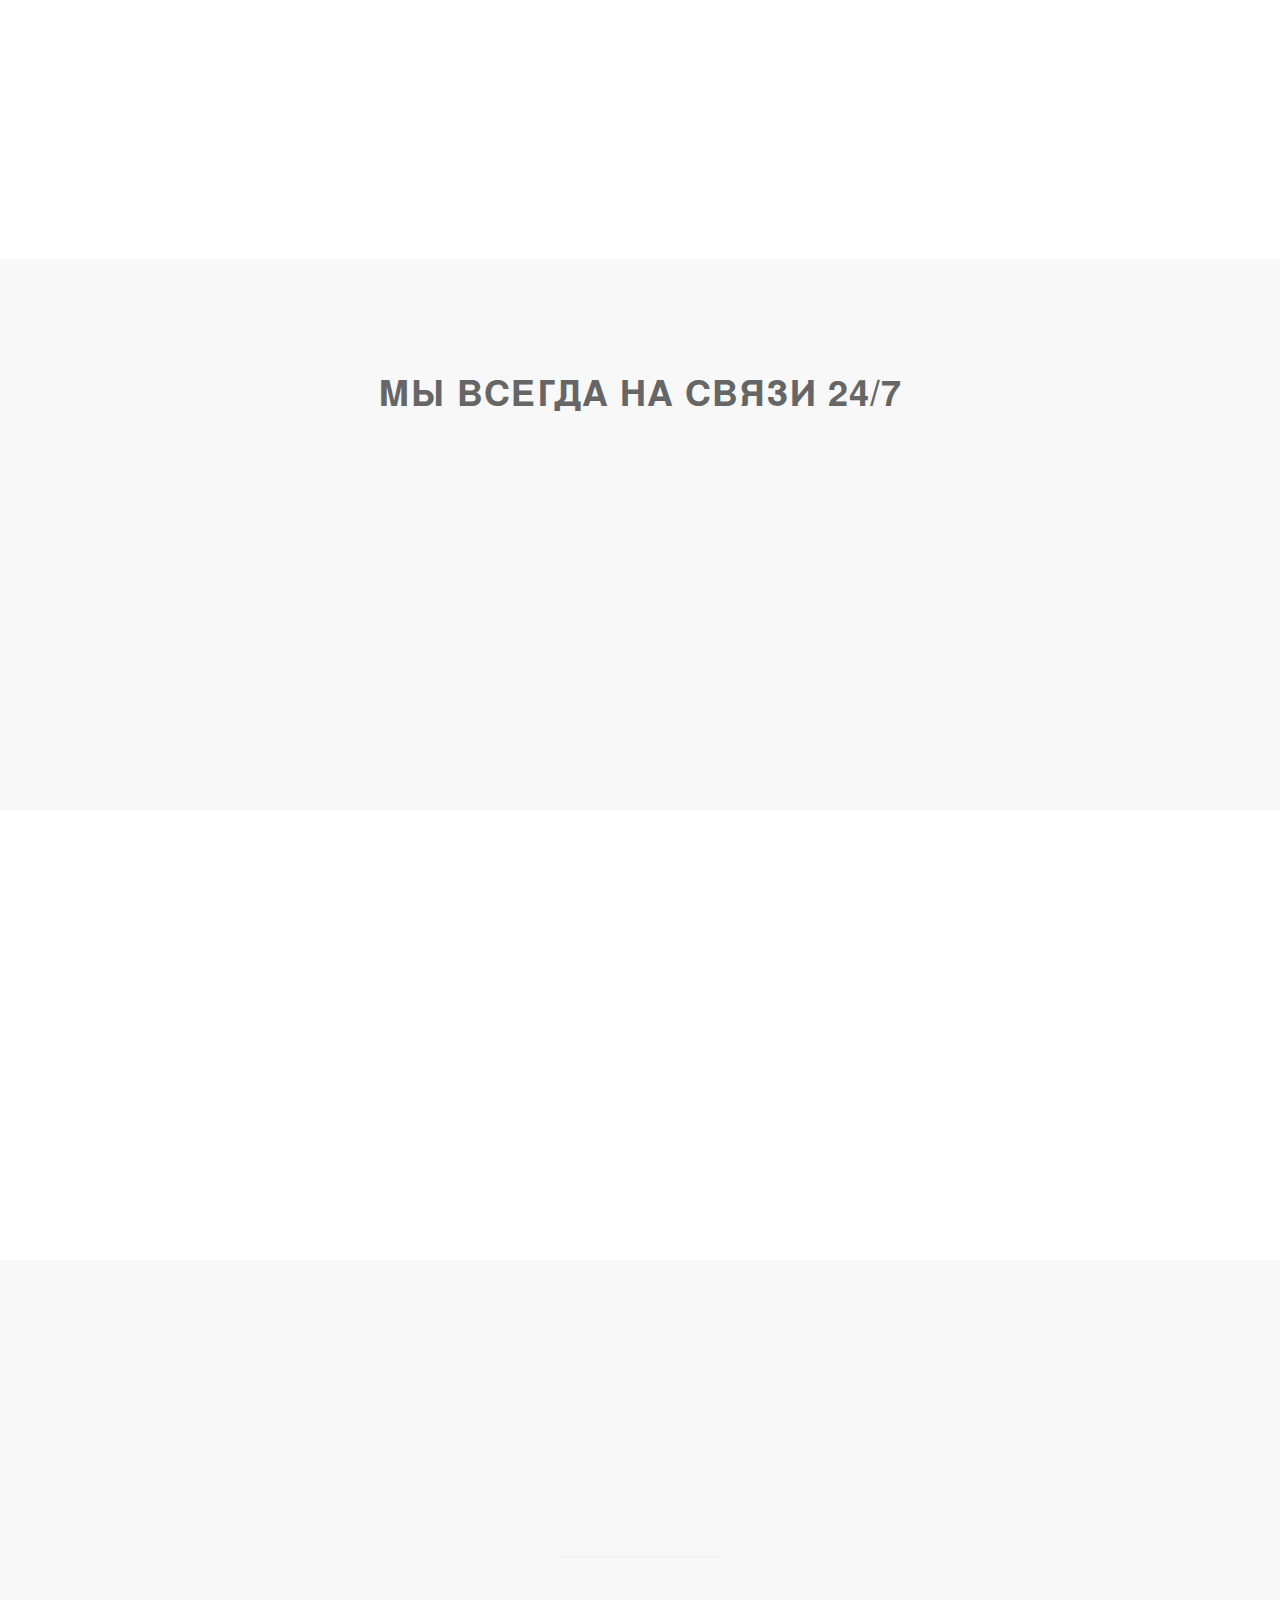
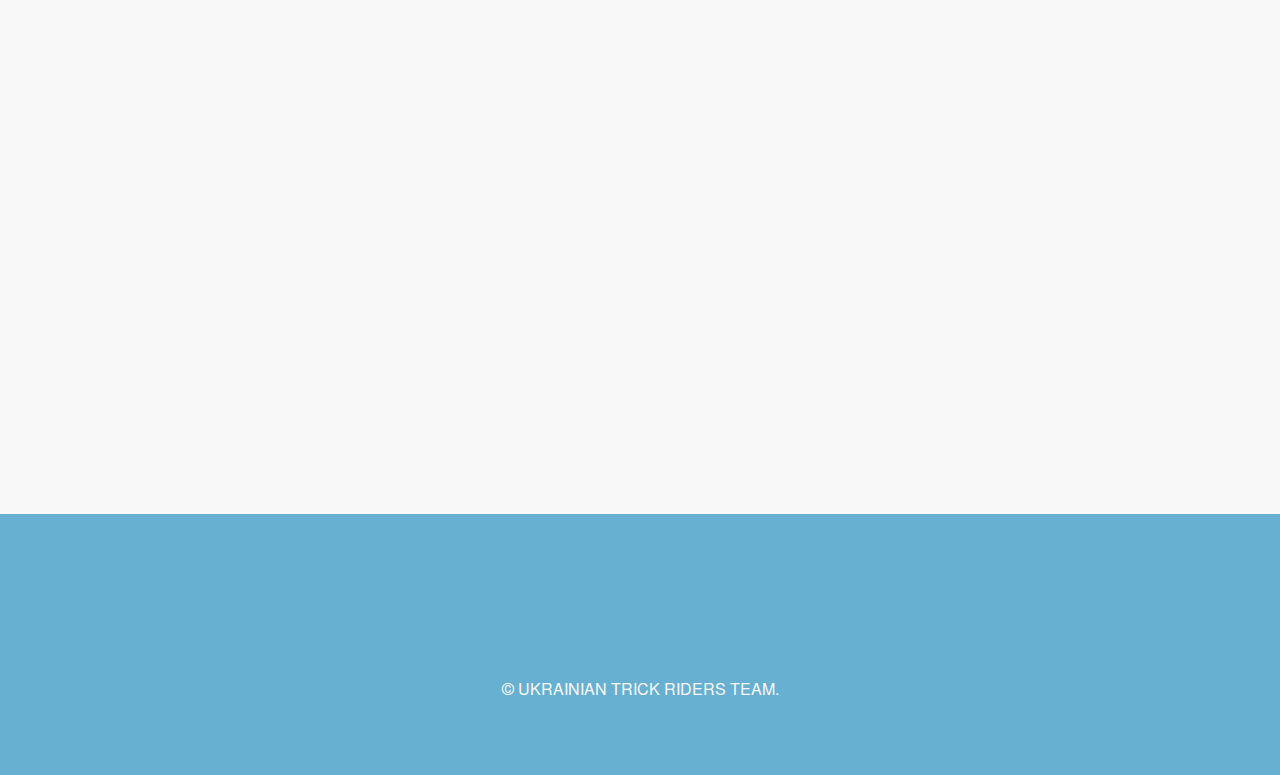
==== commit b7eddb3f: "minor changes" ====
--- a/Squadfree/index.html
+++ b/Squadfree/index.html
@@ -40,8 +40,9 @@
             <!-- Collect the nav links, forms, and other content for toggling -->
             <div class="collapse navbar-collapse navbar-right navbar-main-collapse">
       <ul class="nav navbar-nav">
-        <li><a href="#description">Про нас</a></li>
+        <li class="active"><a href="#description">Про нас</a></lic>
 		<li><a href="#about">Наша команда</a></li>
+		<li><a href="#contacts">Контакты</a></li>
 		<li><a href="#service">Принципы работы</a></li>
       </ul>
             </div>
@@ -55,7 +56,6 @@
 
 		<div class="slogan">
 			<h2>UKRAINIAN<span class="text_color"> TRICK RIDERS TEAM</span> </h2>
-			<h4>Мы всегда на связи 24/7.</h4>
 		</div>
 		<div class="page-scroll">
 			<a href="#description" class="btn btn-circle">
@@ -67,17 +67,19 @@
 	<section id="description"  class="home-section text-center bg-gray">
 		<div class="container">
 			<div class="row">
-		<h1 class="wow bounceInDown">Кто мы и чем занимаемся?</h1>
-		<p>
-			Три девушки из Украины Анна, Анастасия и Карина, имея колоссальный опыт в работе с лошадьми в разных направлениях и отраслях, определили для себя собственные принципы и убеждения, не позволяющие делать непрофессиональную работу и совершать ошибки, создали ассоциацию под названием
-			<span class="color-text">U.T.r.t.</span>
-		</p>
-				<hr>
-		<p>
-			Вся наша работа заключается применении  наших знаний и опыта к решению поставленных … нам задач. Простым это решение будет или сложным, быстрым или долгим, зависит только от индивидуальности Вашего заказа.
-		</p>
-		<p class="color-text wow bounceInUp">Ваши идеи в мире конного шоу – это то, что мы реализуем в жизнь.</p>
-		<p>Мы предоставляем профессиональных, безупречных, высокопрофессиональных сотрудников для Вашего мероприятия. </p>
+				<div class="col-md-12">
+					<h1 class="wow bounceInDown">Кто мы и чем занимаемся?</h1>
+					<p>
+						Три девушки из Украины Анна, Анастасия и Карина, имея колоссальный опыт в работе с лошадьми в разных направлениях и отраслях, определили для себя собственные принципы и убеждения, не позволяющие делать непрофессиональную работу и совершать ошибки, создали ассоциацию под названием
+						<span class="color-text">U.T.r.t.</span>
+					</p>
+					<hr>
+					<p>
+						Вся наша работа заключается применении  наших знаний и опыта к решению поставленных … нам задач. Простым это решение будет или сложным, быстрым или долгим, зависит только от индивидуальности Вашего заказа.
+					</p>
+					<p class="color-text wow bounceInUp">Ваши идеи в мире конного шоу – это то, что мы реализуем в жизнь.</p>
+					<p>Мы предоставляем профессиональных, безупречных, высокопрофессиональных сотрудников для Вашего мероприятия. </p>
+				</div>
 			</div>
 		</div>
 	</section>
@@ -144,11 +146,26 @@
 				</div>
             </div>
         </div>
+
 		</div>
 	</section>
 	<!-- /Section: about -->
 
 	<section id="parallax2" class="intro"></section>
+	<section id="contacts" class="home-section text-center bg-gray">
+		<div class="container">
+
+		<div class="row contacts">
+		<div class="col-md-12">
+			<h1>Мы всегда на связи 24/7</h1>
+			<div class="col-md-4 wow bounceInUp"><a  href="tel:+380639969932" ><img src="img/icons/phone.png" alt=""/>+380639969932</a></div>
+			<div class="col-md-4 wow bounceInUp"><a href="mailto:bashenkoanna@ukr.net"><img src="img/icons/mail.png" alt=""/>bashenkoanna@ukr.net</a></div>
+			<div class="col-md-4 wow bounceInUp"><a href="#"><img src="img/icons/skype.png" alt=""/>Skype</a></div>
+		</div>
+	</div>
+	</div>
+		</section>
+	<section id="parallax3" class="intro"></section>
 
 	<!-- Section: services -->
     <section id="service" class="home-section text-center bg-gray">
--- a/Squadfree/css/style.css
+++ b/Squadfree/css/style.css
@@ -422,6 +422,10 @@
     font-size: 216px;
     transition: 0.3s;
     opacity: 0;
+    display: flex;
+    justify-content: center; /* align horizontal */
+    align-items: center;
+    padding-bottom: 65px;
 }
 .avatar:hover::after {
     opacity: 0.5;
@@ -635,6 +639,12 @@
     height: 50vh;
     background-attachment: fixed;
 }
+#parallax3{
+    background-image: url(../img/bg4.jpg);
+    height: 50vh;
+    background-attachment: fixed;
+}
+
 
 
 /* ===========================
@@ -1057,6 +1067,19 @@
     padding-top: 200px;
     padding-bottom: 200px;
 }
+#description p{
+   font-size:  20px;
+}
 .color-text{
   color:   #67b0d1;
-}+}
+.contacts a{
+    color: #666;
+    font-size: 22px;
+}
+.contacts img{
+    width: 170px;
+    display: block;
+    margin: 20px auto;
+
+}
